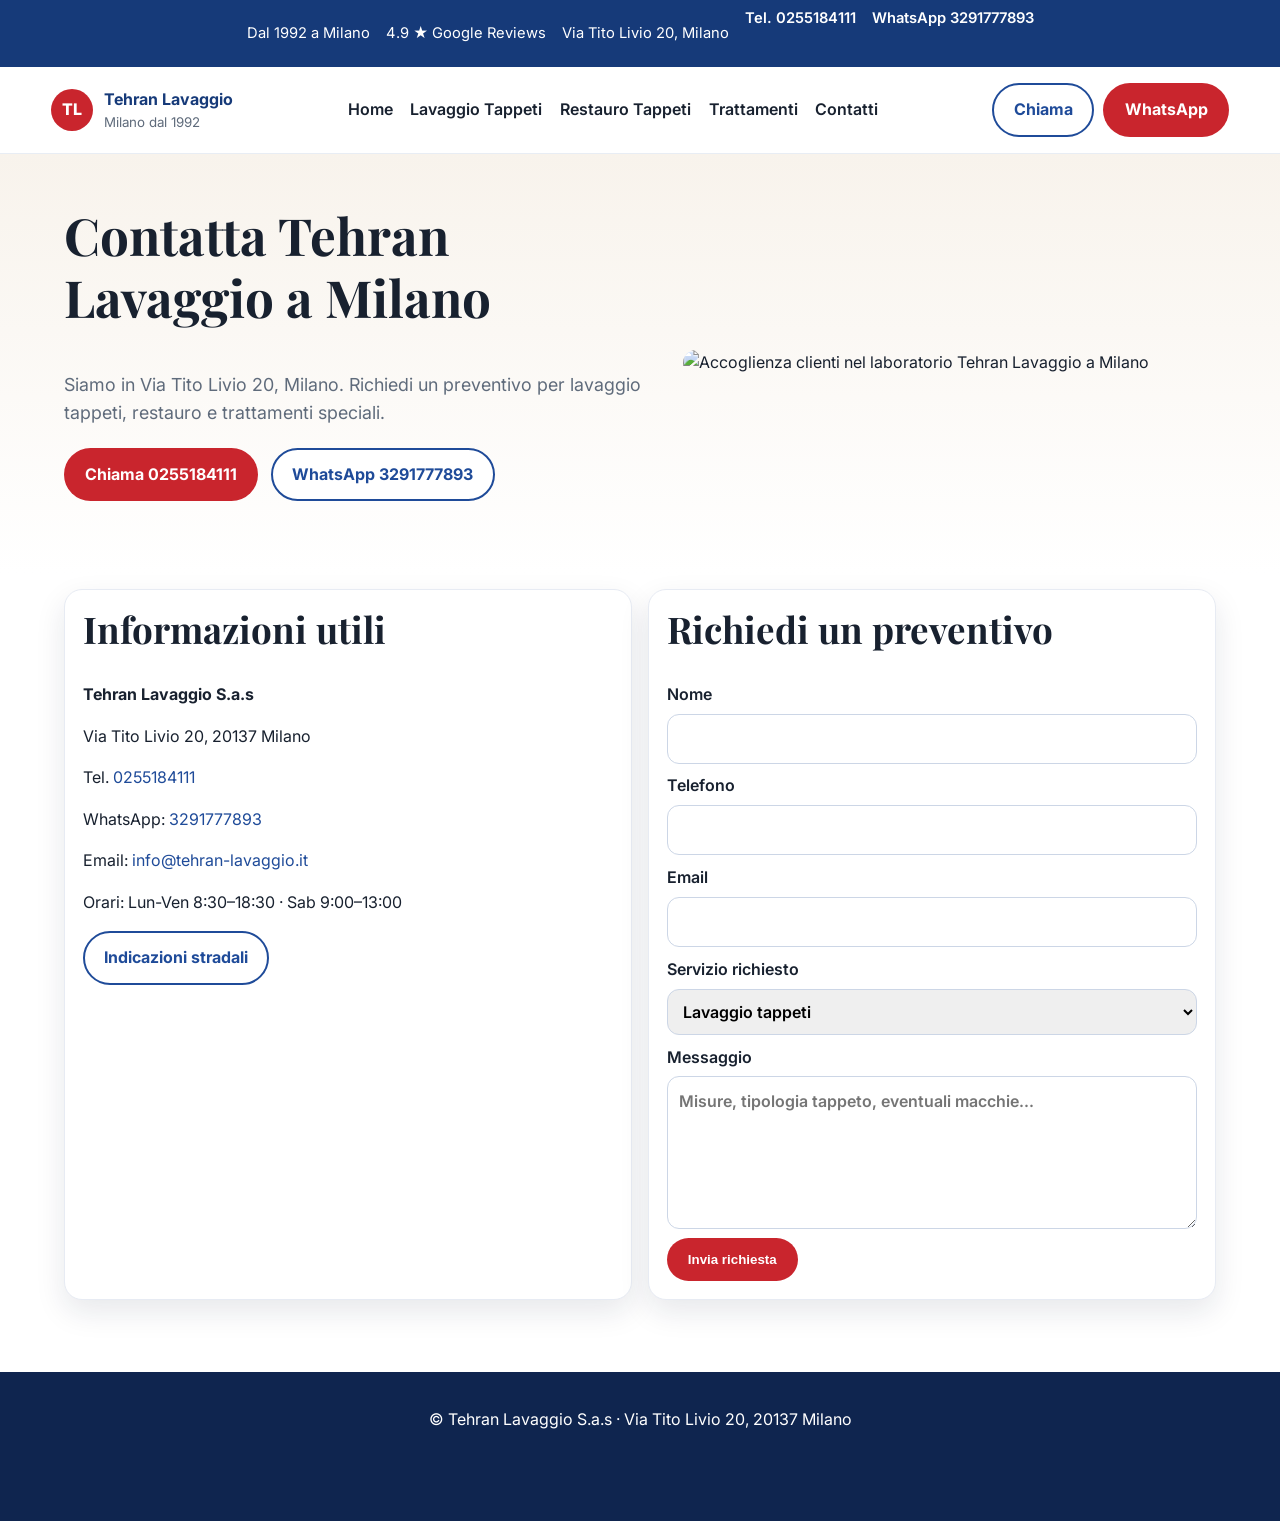
==== contatti.html @ 9e56b778 "Redesign Tehran Lavaggio website with SEO-focused multi-page structure" ====
<!doctype html>
<html lang="it">
<head>
  <meta charset="UTF-8" />
  <meta name="viewport" content="width=device-width, initial-scale=1" />
  <title>Contatti | Tehran Lavaggio Milano</title>
  <meta name="description" content="Contatta Tehran Lavaggio a Milano per lavaggio tappeti, restauro, smacchiatura e trattamenti speciali. Telefono, WhatsApp, email e mappa." />
  <link rel="preconnect" href="https://fonts.googleapis.com">
  <link rel="preconnect" href="https://fonts.gstatic.com" crossorigin>
  <link href="https://fonts.googleapis.com/css2?family=Inter:wght@400;500;600;700;800&family=Playfair+Display:wght@600;700&display=swap" rel="stylesheet">
  <link rel="stylesheet" href="styles.css" />
  <script defer src="script.js"></script>
</head>
<body>
  <header class="site-header compact">
    <div class="top-bar"><p>Dal 1992 a Milano</p><p>4.9 ★ Google Reviews</p><p>Via Tito Livio 20, Milano</p><a href="tel:+390255184111">Tel. 0255184111</a><a href="https://wa.me/393291777893">WhatsApp 3291777893</a></div>
    <div class="nav-wrap">
      <a class="logo" href="index.html"><span class="logo-mark">TL</span><span><strong>Tehran Lavaggio</strong><small>Milano dal 1992</small></span></a>
      <button class="menu-toggle" aria-label="Apri menu" aria-expanded="false">☰</button>
      <nav class="main-nav"><a href="index.html">Home</a><a href="lavaggio-tappeti-milano.html">Lavaggio Tappeti</a><a href="restauro-tappeti-milano.html">Restauro Tappeti</a><a href="trattamenti-speciali-tappeti.html">Trattamenti</a><a href="contatti.html">Contatti</a></nav>
      <div class="header-cta"><a class="btn btn-outline" href="tel:+390255184111">Chiama</a><a class="btn btn-primary" href="https://wa.me/393291777893">WhatsApp</a></div>
    </div>
  </header>

  <main id="contenuto" class="contact-page">
    <section class="hero service-hero">
      <div>
        <h1>Contatta Tehran Lavaggio a Milano</h1>
        <p class="lead">Siamo in Via Tito Livio 20, Milano. Richiedi un preventivo per lavaggio tappeti, restauro e trattamenti speciali.</p>
        <div class="cta-row"><a class="btn btn-primary" href="tel:+390255184111">Chiama 0255184111</a><a class="btn btn-outline" href="https://wa.me/393291777893">WhatsApp 3291777893</a></div>
      </div>
      <img src="https://images.unsplash.com/photo-1484154218962-a197022b5858?auto=format&fit=crop&w=1200&q=80" alt="Accoglienza clienti nel laboratorio Tehran Lavaggio a Milano" loading="eager" />
    </section>

    <section class="grid contact-grid">
      <article class="card">
        <h2>Informazioni utili</h2>
        <p><strong>Tehran Lavaggio S.a.s</strong></p>
        <p>Via Tito Livio 20, 20137 Milano</p>
        <p>Tel. <a href="tel:+390255184111">0255184111</a></p>
        <p>WhatsApp: <a href="https://wa.me/393291777893">3291777893</a></p>
        <p>Email: <a href="mailto:info@tehran-lavaggio.it">info@tehran-lavaggio.it</a></p>
        <p>Orari: Lun-Ven 8:30–18:30 · Sab 9:00–13:00</p>
        <a class="btn btn-outline" href="https://maps.google.com/?q=Via+Tito+Livio+20,+Milano">Indicazioni stradali</a>
      </article>
      <form class="card contact-form" action="#" method="post">
        <h2>Richiedi un preventivo</h2>
        <label>Nome<input type="text" name="nome" required></label>
        <label>Telefono<input type="tel" name="telefono" required></label>
        <label>Email<input type="email" name="email"></label>
        <label>Servizio richiesto
          <select name="servizio">
            <option>Lavaggio tappeti</option><option>Restauro tappeti</option><option>Smacchiatura e tintura</option><option>Trattamenti speciali</option>
          </select>
        </label>
        <label>Messaggio<textarea name="messaggio" rows="5" placeholder="Misure, tipologia tappeto, eventuali macchie..."></textarea></label>
        <button class="btn btn-primary" type="submit">Invia richiesta</button>
      </form>
    </section>
  </main>

  <footer class="site-footer"><p>© Tehran Lavaggio S.a.s · Via Tito Livio 20, 20137 Milano</p></footer>
  <div class="mobile-bar"><a href="tel:+390255184111">Chiama</a><a href="https://wa.me/393291777893">WhatsApp</a><a href="https://maps.google.com/?q=Via+Tito+Livio+20,+Milano">Indicazioni</a></div>
</body>
</html>
---- styles.css ----
:root{
  --blue:#1f4b99;
  --blue-dark:#163a79;
  --red:#c9252d;
  --bg:#fcfaf7;
  --beige:#f3ece2;
  --ink:#18212f;
  --muted:#5f6b7b;
  --radius:18px;
  --shadow:0 12px 30px rgba(17,29,59,.10);
}
*{box-sizing:border-box}
html,body{margin:0;padding:0;font-family:Inter,system-ui,sans-serif;color:var(--ink);background:#fff;line-height:1.6}
a{color:var(--blue);text-decoration:none}
img{max-width:100%;display:block;border-radius:var(--radius)}
main section{padding:clamp(2rem,4vw,4rem) clamp(1rem,5vw,6rem)}
h1,h2,h3{font-family:"Playfair Display",serif;line-height:1.2;margin-top:0}
h1{font-size:clamp(2rem,4vw,3.4rem)}
h2{font-size:clamp(1.6rem,3vw,2.3rem)}
.skip-link{position:absolute;left:-9999px}.skip-link:focus{left:1rem;top:1rem;background:#fff;padding:.5rem;border-radius:8px}
.site-header{position:sticky;top:0;z-index:100;background:#fff;border-bottom:1px solid #e8edf4}
.top-bar{background:var(--blue-dark);color:#fff;padding:.45rem 1rem;display:flex;gap:1rem;justify-content:center;flex-wrap:wrap;font-size:.92rem}
.top-bar a{color:#fff;font-weight:600}
.nav-wrap{display:flex;align-items:center;justify-content:space-between;padding:1rem clamp(1rem,4vw,4rem);gap:1rem}
.logo{display:flex;align-items:center;gap:.7rem;color:var(--blue-dark)}
.logo-mark{width:42px;height:42px;border-radius:50%;display:grid;place-content:center;background:var(--red);color:#fff;font-weight:800}
.logo small{display:block;color:var(--muted)}
.main-nav{display:flex;gap:1.1rem;align-items:center}
.main-nav a{font-weight:600;color:var(--ink)}
.header-cta{display:flex;gap:.6rem}
.menu-toggle{display:none;border:1px solid #d5dceb;background:#fff;padding:.5rem .7rem;border-radius:10px}
.btn{display:inline-block;padding:.75rem 1.2rem;border-radius:999px;font-weight:700;border:2px solid transparent}
.btn-primary{background:var(--red);color:#fff}
.btn-outline{border-color:var(--blue);color:var(--blue);background:#fff}
.hero{display:grid;grid-template-columns:1.1fr 1fr;align-items:center;gap:2rem;background:linear-gradient(180deg,#f8f3ec,#fff)}
.eyebrow{font-weight:700;letter-spacing:.03em;color:var(--blue)}
.lead{font-size:1.12rem;color:var(--muted);max-width:66ch}
.cta-row{display:flex;gap:.8rem;flex-wrap:wrap;margin:1.25rem 0}
.badges{display:flex;flex-wrap:wrap;gap:.7rem;padding:0;margin:1rem 0 0;list-style:none}
.badges li{background:#eef3fb;color:var(--blue-dark);padding:.45rem .8rem;border-radius:999px;font-weight:600;font-size:.92rem}
.stats{display:grid;grid-template-columns:repeat(5,minmax(130px,1fr));text-align:center;background:var(--blue-dark);color:#fff;padding:2rem 1rem}
.stats h2{font-family:Inter,sans-serif;font-size:1.5rem;margin-bottom:.2rem}
.grid{display:grid;gap:1rem}
.cards-3{grid-template-columns:repeat(3,minmax(0,1fr))}
.card{background:#fff;border:1px solid #e7ebf3;border-radius:var(--radius);padding:1.1rem;box-shadow:var(--shadow)}
.soft{background:var(--bg)}
.checks{padding-left:1.2rem;columns:2;gap:2rem}
.process{display:grid;gap:.7rem;padding-left:1.2rem}
.reviews blockquote{margin:0}
.local{text-align:center}
.final-cta{background:var(--beige);text-align:center}
.site-footer{background:#0f254f;color:#fff;padding:1.2rem 1rem 4.5rem;text-align:center}
.mobile-bar{position:fixed;bottom:0;left:0;right:0;background:#fff;border-top:1px solid #d7dfeb;display:none;grid-template-columns:repeat(3,1fr);z-index:120}
.mobile-bar a{text-align:center;padding:.85rem .3rem;font-weight:700;color:var(--blue-dark)}
.contact-grid{grid-template-columns:1fr 1fr;padding:1rem clamp(1rem,5vw,6rem) 4.5rem}
.contact-form label{display:grid;gap:.4rem;margin:.6rem 0;font-weight:600}
input,select,textarea{width:100%;padding:.7rem;border-radius:12px;border:1px solid #ccd6e6;font:inherit}
@media (max-width:1024px){
  .main-nav{display:none;position:absolute;top:100%;left:0;right:0;background:#fff;padding:1rem;flex-direction:column;align-items:flex-start;border-bottom:1px solid #dbe3f0}
  .main-nav.open{display:flex}
  .menu-toggle{display:block}
  .header-cta{display:none}
  .hero{grid-template-columns:1fr}
  .cards-3,.stats,.contact-grid{grid-template-columns:1fr 1fr}
  .checks{columns:1}
}
@media (max-width:680px){
  main section{padding:1.5rem 1rem}
  .cards-3,.stats,.contact-grid{grid-template-columns:1fr}
  .mobile-bar{display:grid}
}
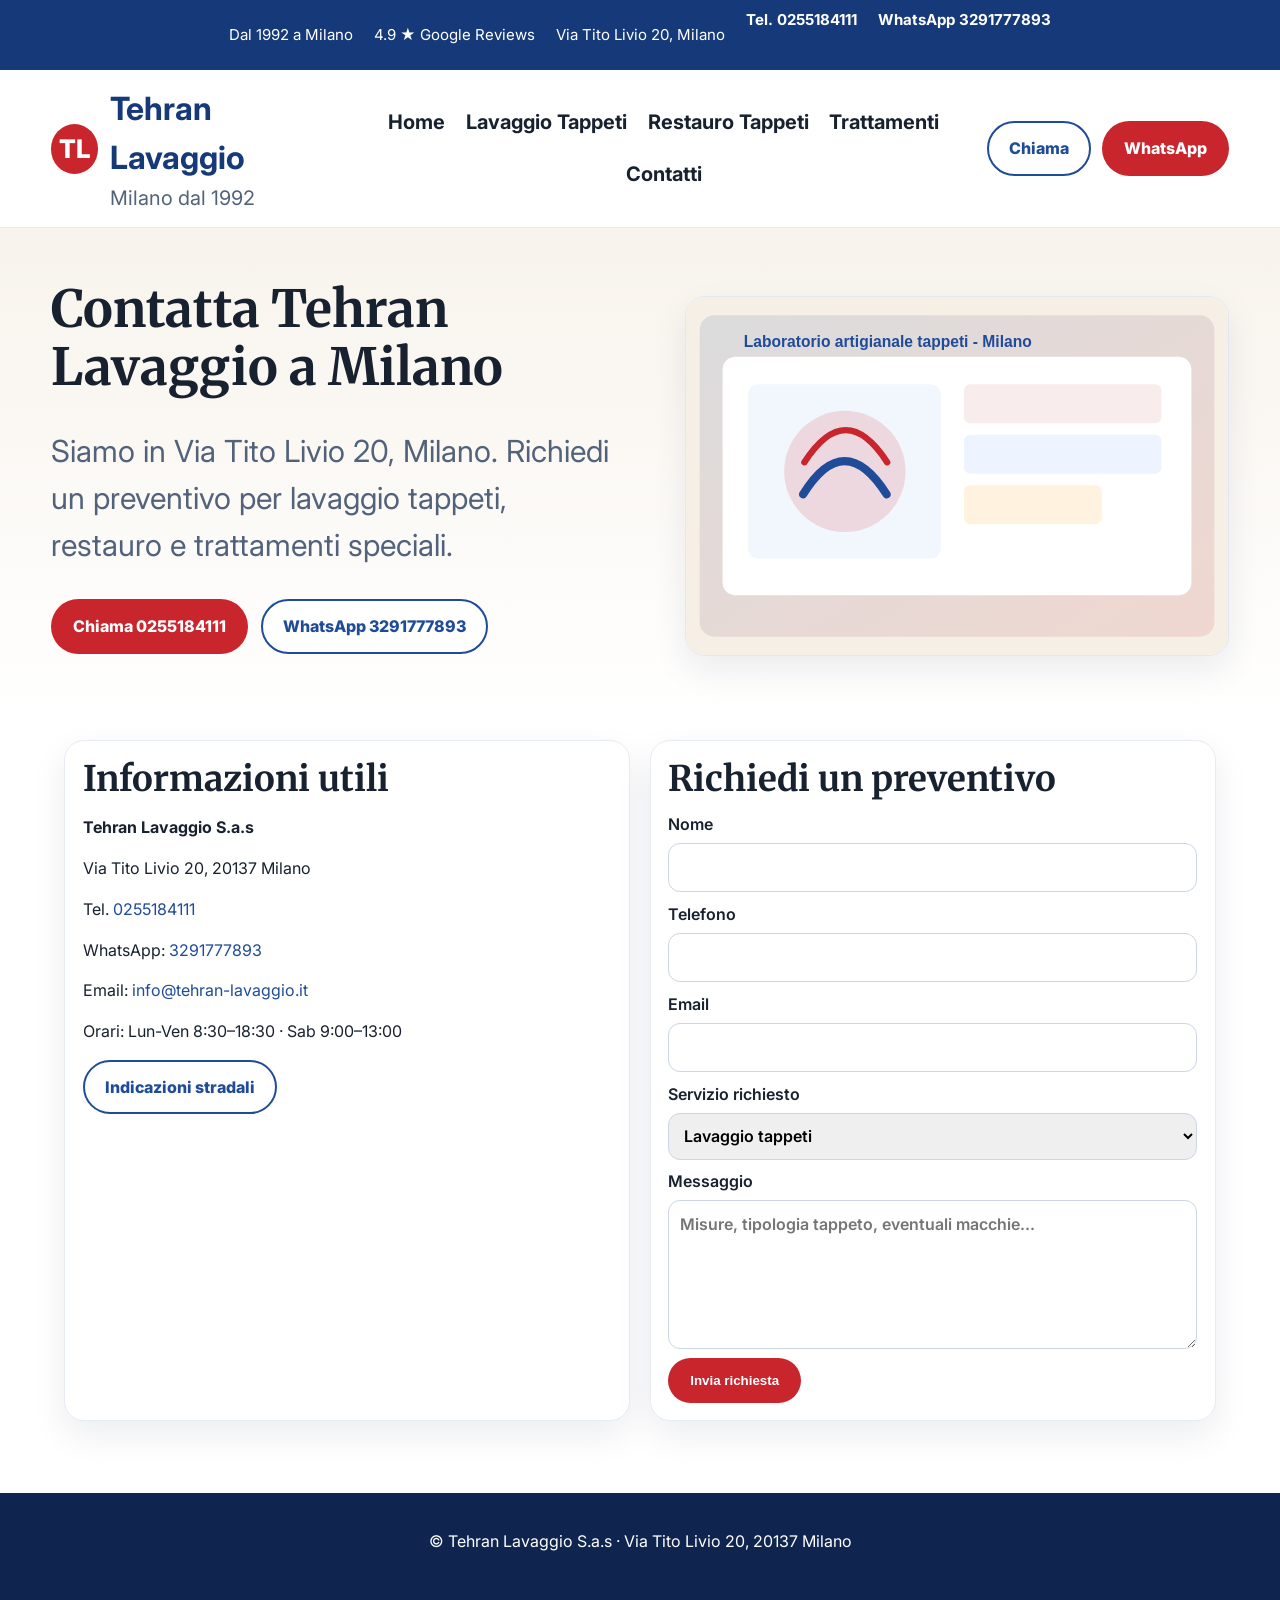
==== commit f6728d68: "Fix broken media and refresh visual style for friendlier carpet-care branding" ====
--- a/contatti.html
+++ b/contatti.html
@@ -7,7 +7,7 @@
   <meta name="description" content="Contatta Tehran Lavaggio a Milano per lavaggio tappeti, restauro, smacchiatura e trattamenti speciali. Telefono, WhatsApp, email e mappa." />
   <link rel="preconnect" href="https://fonts.googleapis.com">
   <link rel="preconnect" href="https://fonts.gstatic.com" crossorigin>
-  <link href="https://fonts.googleapis.com/css2?family=Inter:wght@400;500;600;700;800&family=Playfair+Display:wght@600;700&display=swap" rel="stylesheet">
+  <link href="https://fonts.googleapis.com/css2?family=Inter:wght@400;500;600;700;800&family=Merriweather:wght@400;700;900&display=swap" rel="stylesheet">
   <link rel="stylesheet" href="styles.css" />
   <script defer src="script.js"></script>
 </head>
@@ -29,7 +29,7 @@
         <p class="lead">Siamo in Via Tito Livio 20, Milano. Richiedi un preventivo per lavaggio tappeti, restauro e trattamenti speciali.</p>
         <div class="cta-row"><a class="btn btn-primary" href="tel:+390255184111">Chiama 0255184111</a><a class="btn btn-outline" href="https://wa.me/393291777893">WhatsApp 3291777893</a></div>
       </div>
-      <img src="https://images.unsplash.com/photo-1484154218962-a197022b5858?auto=format&fit=crop&w=1200&q=80" alt="Accoglienza clienti nel laboratorio Tehran Lavaggio a Milano" loading="eager" />
+      <img src="assets/contact.svg" alt="Illustrazione della consulenza clienti di Tehran Lavaggio" loading="eager" />
     </section>
 
     <section class="grid contact-grid">
--- a/styles.css
+++ b/styles.css
@@ -5,67 +5,83 @@
   --bg:#fcfaf7;
   --beige:#f3ece2;
   --ink:#18212f;
-  --muted:#5f6b7b;
-  --radius:18px;
-  --shadow:0 12px 30px rgba(17,29,59,.10);
+  --muted:#51627a;
+  --radius:20px;
+  --shadow:0 14px 35px rgba(17,29,59,.08);
 }
 *{box-sizing:border-box}
-html,body{margin:0;padding:0;font-family:Inter,system-ui,sans-serif;color:var(--ink);background:#fff;line-height:1.6}
+html,body{margin:0;padding:0;font-family:Inter,system-ui,sans-serif;color:var(--ink);background:#fff;line-height:1.55}
 a{color:var(--blue);text-decoration:none}
-img{max-width:100%;display:block;border-radius:var(--radius)}
-main section{padding:clamp(2rem,4vw,4rem) clamp(1rem,5vw,6rem)}
-h1,h2,h3{font-family:"Playfair Display",serif;line-height:1.2;margin-top:0}
-h1{font-size:clamp(2rem,4vw,3.4rem)}
-h2{font-size:clamp(1.6rem,3vw,2.3rem)}
+img{max-width:100%;display:block;border-radius:var(--radius);border:1px solid #e2e7f2;background:#fff}
+main section{padding:clamp(2rem,4vw,4.2rem) clamp(1rem,4vw,5.5rem)}
+h1,h2,h3{font-family:"Merriweather",Georgia,serif;line-height:1.15;margin:0 0 .8rem}
+h1{font-size:clamp(2rem,4vw,3.2rem);max-width:17ch}
+h2{font-size:clamp(1.55rem,2.8vw,2.2rem)}
 .skip-link{position:absolute;left:-9999px}.skip-link:focus{left:1rem;top:1rem;background:#fff;padding:.5rem;border-radius:8px}
 .site-header{position:sticky;top:0;z-index:100;background:#fff;border-bottom:1px solid #e8edf4}
-.top-bar{background:var(--blue-dark);color:#fff;padding:.45rem 1rem;display:flex;gap:1rem;justify-content:center;flex-wrap:wrap;font-size:.92rem}
-.top-bar a{color:#fff;font-weight:600}
-.nav-wrap{display:flex;align-items:center;justify-content:space-between;padding:1rem clamp(1rem,4vw,4rem);gap:1rem}
-.logo{display:flex;align-items:center;gap:.7rem;color:var(--blue-dark)}
-.logo-mark{width:42px;height:42px;border-radius:50%;display:grid;place-content:center;background:var(--red);color:#fff;font-weight:800}
-.logo small{display:block;color:var(--muted)}
-.main-nav{display:flex;gap:1.1rem;align-items:center}
-.main-nav a{font-weight:600;color:var(--ink)}
-.header-cta{display:flex;gap:.6rem}
-.menu-toggle{display:none;border:1px solid #d5dceb;background:#fff;padding:.5rem .7rem;border-radius:10px}
-.btn{display:inline-block;padding:.75rem 1.2rem;border-radius:999px;font-weight:700;border:2px solid transparent}
+.top-bar{background:var(--blue-dark);color:#fff;padding:.52rem 1rem;display:flex;gap:1.3rem;justify-content:center;flex-wrap:wrap;font-size:.94rem}
+.top-bar a{color:#fff;font-weight:700}
+.nav-wrap{display:flex;align-items:center;justify-content:space-between;padding:.85rem clamp(1rem,4vw,4rem);gap:1rem;max-width:1500px;margin:auto}
+.logo{display:flex;align-items:center;gap:.75rem;color:var(--blue-dark)}
+.logo-mark{width:50px;height:50px;border-radius:50%;display:grid;place-content:center;background:var(--red);color:#fff;font-weight:800;font-size:1.6rem}
+.logo strong{font-size:2rem}
+.logo small{display:block;color:var(--muted);font-size:1.25rem}
+.main-nav{display:flex;gap:1.3rem;align-items:center;flex-wrap:wrap;justify-content:center}
+.main-nav a{font-weight:700;color:var(--ink);font-size:1.25rem}
+.header-cta{display:flex;gap:.7rem}
+.menu-toggle{display:none;border:1px solid #d5dceb;background:#fff;padding:.55rem .8rem;border-radius:10px}
+.btn{display:inline-block;padding:.8rem 1.25rem;border-radius:999px;font-weight:800;border:2px solid transparent;transition:.25s}
 .btn-primary{background:var(--red);color:#fff}
+.btn-primary:hover{background:#ad1d24}
 .btn-outline{border-color:var(--blue);color:var(--blue);background:#fff}
-.hero{display:grid;grid-template-columns:1.1fr 1fr;align-items:center;gap:2rem;background:linear-gradient(180deg,#f8f3ec,#fff)}
-.eyebrow{font-weight:700;letter-spacing:.03em;color:var(--blue)}
-.lead{font-size:1.12rem;color:var(--muted);max-width:66ch}
-.cta-row{display:flex;gap:.8rem;flex-wrap:wrap;margin:1.25rem 0}
+.btn-outline:hover{background:#eff4ff}
+.hero{display:grid;grid-template-columns:1.05fr .95fr;align-items:center;gap:2.1rem;background:linear-gradient(180deg,#f8f3ec,#fff)}
+.hero img{min-height:360px;object-fit:cover;box-shadow:var(--shadow)}
+.eyebrow{font-weight:800;letter-spacing:.03em;color:var(--blue)}
+.lead{font-size:1.9rem;color:var(--muted);max-width:30ch}
+.cta-row{display:flex;gap:.8rem;flex-wrap:wrap;margin:1.2rem 0}
 .badges{display:flex;flex-wrap:wrap;gap:.7rem;padding:0;margin:1rem 0 0;list-style:none}
-.badges li{background:#eef3fb;color:var(--blue-dark);padding:.45rem .8rem;border-radius:999px;font-weight:600;font-size:.92rem}
-.stats{display:grid;grid-template-columns:repeat(5,minmax(130px,1fr));text-align:center;background:var(--blue-dark);color:#fff;padding:2rem 1rem}
-.stats h2{font-family:Inter,sans-serif;font-size:1.5rem;margin-bottom:.2rem}
-.grid{display:grid;gap:1rem}
+.badges li{background:#eef3fb;color:var(--blue-dark);padding:.48rem .9rem;border-radius:999px;font-weight:700;font-size:.95rem}
+.stats{display:grid;grid-template-columns:repeat(5,minmax(130px,1fr));text-align:center;background:var(--blue-dark);color:#fff;padding:2.2rem 1rem}
+.stats h2{font-family:Inter,sans-serif;font-size:1.55rem;margin-bottom:.2rem}
+.grid{display:grid;gap:1.2rem}
 .cards-3{grid-template-columns:repeat(3,minmax(0,1fr))}
 .card{background:#fff;border:1px solid #e7ebf3;border-radius:var(--radius);padding:1.1rem;box-shadow:var(--shadow)}
+.card h3{margin:.3rem 0 .45rem}
 .soft{background:var(--bg)}
 .checks{padding-left:1.2rem;columns:2;gap:2rem}
 .process{display:grid;gap:.7rem;padding-left:1.2rem}
-.reviews blockquote{margin:0}
+figure.card img{aspect-ratio:4/3;object-fit:cover;margin-bottom:.6rem}
+.reviews blockquote{margin:0;font-size:1.06rem}
+.reviews cite{display:block;margin-top:.6rem;color:var(--muted)}
 .local{text-align:center}
 .final-cta{background:var(--beige);text-align:center}
 .site-footer{background:#0f254f;color:#fff;padding:1.2rem 1rem 4.5rem;text-align:center}
 .mobile-bar{position:fixed;bottom:0;left:0;right:0;background:#fff;border-top:1px solid #d7dfeb;display:none;grid-template-columns:repeat(3,1fr);z-index:120}
-.mobile-bar a{text-align:center;padding:.85rem .3rem;font-weight:700;color:var(--blue-dark)}
+.mobile-bar a{text-align:center;padding:.85rem .3rem;font-weight:800;color:var(--blue-dark)}
 .contact-grid{grid-template-columns:1fr 1fr;padding:1rem clamp(1rem,5vw,6rem) 4.5rem}
 .contact-form label{display:grid;gap:.4rem;margin:.6rem 0;font-weight:600}
 input,select,textarea{width:100%;padding:.7rem;border-radius:12px;border:1px solid #ccd6e6;font:inherit}
+@media (max-width:1260px){
+  .main-nav a{font-size:1.05rem}
+  .logo strong{font-size:1.65rem}
+  .logo small{font-size:1.1rem}
+}
 @media (max-width:1024px){
   .main-nav{display:none;position:absolute;top:100%;left:0;right:0;background:#fff;padding:1rem;flex-direction:column;align-items:flex-start;border-bottom:1px solid #dbe3f0}
   .main-nav.open{display:flex}
   .menu-toggle{display:block}
   .header-cta{display:none}
   .hero{grid-template-columns:1fr}
+  .lead{font-size:1.4rem;max-width:unset}
   .cards-3,.stats,.contact-grid{grid-template-columns:1fr 1fr}
   .checks{columns:1}
 }
 @media (max-width:680px){
   main section{padding:1.5rem 1rem}
   .cards-3,.stats,.contact-grid{grid-template-columns:1fr}
+  .top-bar{font-size:.84rem;gap:.7rem}
+  .logo strong{font-size:1.45rem}
+  .logo small{font-size:1rem}
   .mobile-bar{display:grid}
 }
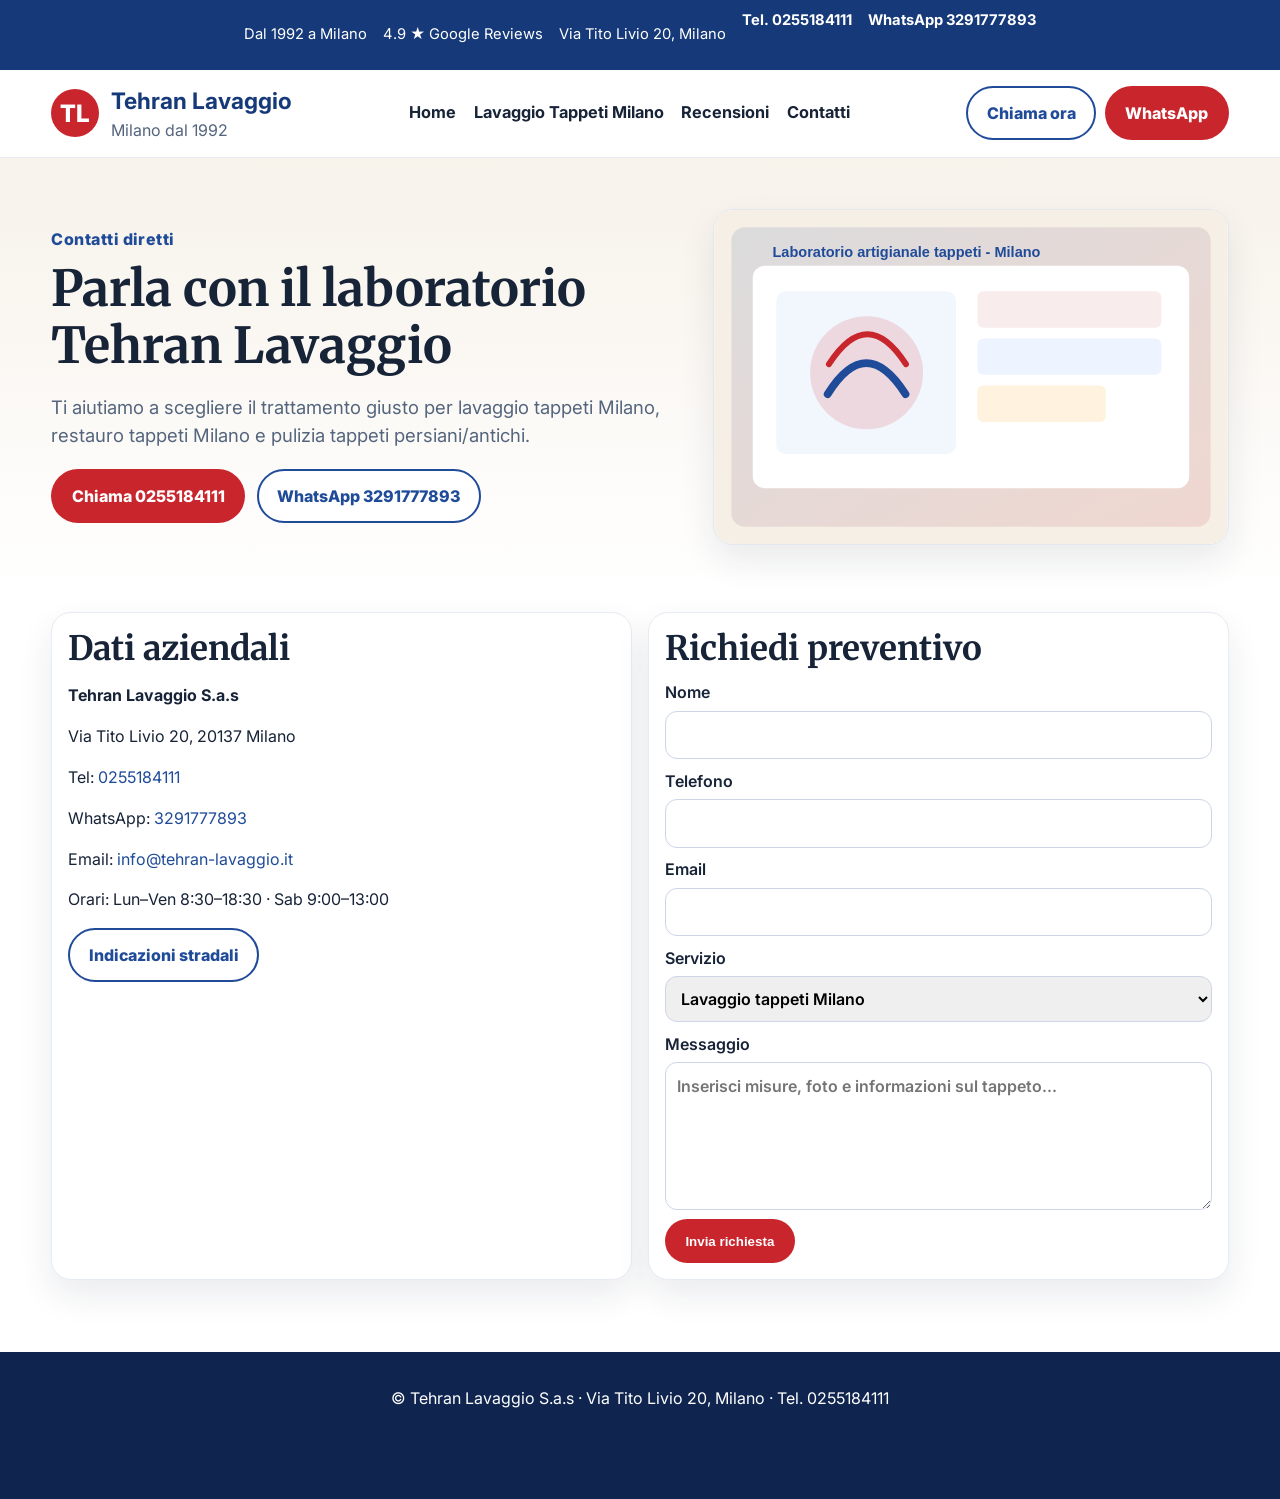
==== commit 53ba0f58: "Rebuild UX with conversion-focused structure inspired by premium service flows" ====
--- a/contatti.html
+++ b/contatti.html
@@ -3,8 +3,8 @@
 <head>
   <meta charset="UTF-8" />
   <meta name="viewport" content="width=device-width, initial-scale=1" />
-  <title>Contatti | Tehran Lavaggio Milano</title>
-  <meta name="description" content="Contatta Tehran Lavaggio a Milano per lavaggio tappeti, restauro, smacchiatura e trattamenti speciali. Telefono, WhatsApp, email e mappa." />
+  <title>Contatti Tehran Lavaggio | Lavaggio Tappeti Milano</title>
+  <meta name="description" content="Contatta Tehran Lavaggio a Milano: Via Tito Livio 20, Tel. 0255184111, WhatsApp 3291777893. Preventivi per lavaggio e restauro tappeti." />
   <link rel="preconnect" href="https://fonts.googleapis.com">
   <link rel="preconnect" href="https://fonts.gstatic.com" crossorigin>
   <link href="https://fonts.googleapis.com/css2?family=Inter:wght@400;500;600;700;800&family=Merriweather:wght@400;700;900&display=swap" rel="stylesheet">
@@ -12,54 +12,64 @@
   <script defer src="script.js"></script>
 </head>
 <body>
-  <header class="site-header compact">
-    <div class="top-bar"><p>Dal 1992 a Milano</p><p>4.9 ★ Google Reviews</p><p>Via Tito Livio 20, Milano</p><a href="tel:+390255184111">Tel. 0255184111</a><a href="https://wa.me/393291777893">WhatsApp 3291777893</a></div>
-    <div class="nav-wrap">
-      <a class="logo" href="index.html"><span class="logo-mark">TL</span><span><strong>Tehran Lavaggio</strong><small>Milano dal 1992</small></span></a>
-      <button class="menu-toggle" aria-label="Apri menu" aria-expanded="false">☰</button>
-      <nav class="main-nav"><a href="index.html">Home</a><a href="lavaggio-tappeti-milano.html">Lavaggio Tappeti</a><a href="restauro-tappeti-milano.html">Restauro Tappeti</a><a href="trattamenti-speciali-tappeti.html">Trattamenti</a><a href="contatti.html">Contatti</a></nav>
-      <div class="header-cta"><a class="btn btn-outline" href="tel:+390255184111">Chiama</a><a class="btn btn-primary" href="https://wa.me/393291777893">WhatsApp</a></div>
+<header class="site-header compact">
+  <div class="top-bar"><p>Dal 1992 a Milano</p><p>4.9 ★ Google Reviews</p><p>Via Tito Livio 20, Milano</p><a href="tel:+390255184111">Tel. 0255184111</a><a href="https://wa.me/393291777893">WhatsApp 3291777893</a></div>
+  <div class="nav-wrap">
+    <a class="logo" href="index.html"><span class="logo-mark">TL</span><span><strong>Tehran Lavaggio</strong><small>Milano dal 1992</small></span></a>
+    <button class="menu-toggle" aria-label="Apri menu" aria-expanded="false">☰</button>
+    <nav class="main-nav"><a href="index.html">Home</a><a href="lavaggio-tappeti-milano.html">Lavaggio Tappeti Milano</a><a href="index.html#recensioni">Recensioni</a><a href="contatti.html">Contatti</a></nav>
+    <div class="header-cta"><a class="btn btn-outline" href="tel:+390255184111">Chiama ora</a><a class="btn btn-primary" href="https://wa.me/393291777893">WhatsApp</a></div>
+  </div>
+</header>
+
+<main id="contenuto">
+  <section class="hero">
+    <div>
+      <p class="eyebrow">Contatti diretti</p>
+      <h1>Parla con il laboratorio Tehran Lavaggio</h1>
+      <p class="lead">Ti aiutiamo a scegliere il trattamento giusto per lavaggio tappeti Milano, restauro tappeti Milano e pulizia tappeti persiani/antichi.</p>
+      <div class="cta-row">
+        <a class="btn btn-primary" href="tel:+390255184111">Chiama 0255184111</a>
+        <a class="btn btn-outline" href="https://wa.me/393291777893">WhatsApp 3291777893</a>
+      </div>
     </div>
-  </header>
+    <img src="assets/contact.svg" alt="Assistenza clienti Tehran Lavaggio Milano" loading="eager" />
+  </section>
 
-  <main id="contenuto" class="contact-page">
-    <section class="hero service-hero">
-      <div>
-        <h1>Contatta Tehran Lavaggio a Milano</h1>
-        <p class="lead">Siamo in Via Tito Livio 20, Milano. Richiedi un preventivo per lavaggio tappeti, restauro e trattamenti speciali.</p>
-        <div class="cta-row"><a class="btn btn-primary" href="tel:+390255184111">Chiama 0255184111</a><a class="btn btn-outline" href="https://wa.me/393291777893">WhatsApp 3291777893</a></div>
-      </div>
-      <img src="assets/contact.svg" alt="Illustrazione della consulenza clienti di Tehran Lavaggio" loading="eager" />
-    </section>
+  <section class="grid contact-grid">
+    <article class="card">
+      <h2>Dati aziendali</h2>
+      <p><strong>Tehran Lavaggio S.a.s</strong></p>
+      <p>Via Tito Livio 20, 20137 Milano</p>
+      <p>Tel: <a href="tel:+390255184111">0255184111</a></p>
+      <p>WhatsApp: <a href="https://wa.me/393291777893">3291777893</a></p>
+      <p>Email: <a href="mailto:info@tehran-lavaggio.it">info@tehran-lavaggio.it</a></p>
+      <p>Orari: Lun–Ven 8:30–18:30 · Sab 9:00–13:00</p>
+      <a class="btn btn-outline" href="https://maps.google.com/?q=Via+Tito+Livio+20,+Milano">Indicazioni stradali</a>
+    </article>
 
-    <section class="grid contact-grid">
-      <article class="card">
-        <h2>Informazioni utili</h2>
-        <p><strong>Tehran Lavaggio S.a.s</strong></p>
-        <p>Via Tito Livio 20, 20137 Milano</p>
-        <p>Tel. <a href="tel:+390255184111">0255184111</a></p>
-        <p>WhatsApp: <a href="https://wa.me/393291777893">3291777893</a></p>
-        <p>Email: <a href="mailto:info@tehran-lavaggio.it">info@tehran-lavaggio.it</a></p>
-        <p>Orari: Lun-Ven 8:30–18:30 · Sab 9:00–13:00</p>
-        <a class="btn btn-outline" href="https://maps.google.com/?q=Via+Tito+Livio+20,+Milano">Indicazioni stradali</a>
-      </article>
-      <form class="card contact-form" action="#" method="post">
-        <h2>Richiedi un preventivo</h2>
-        <label>Nome<input type="text" name="nome" required></label>
-        <label>Telefono<input type="tel" name="telefono" required></label>
-        <label>Email<input type="email" name="email"></label>
-        <label>Servizio richiesto
-          <select name="servizio">
-            <option>Lavaggio tappeti</option><option>Restauro tappeti</option><option>Smacchiatura e tintura</option><option>Trattamenti speciali</option>
-          </select>
-        </label>
-        <label>Messaggio<textarea name="messaggio" rows="5" placeholder="Misure, tipologia tappeto, eventuali macchie..."></textarea></label>
-        <button class="btn btn-primary" type="submit">Invia richiesta</button>
-      </form>
-    </section>
-  </main>
+    <form class="card contact-form" action="#" method="post">
+      <h2>Richiedi preventivo</h2>
+      <label>Nome<input type="text" name="nome" required></label>
+      <label>Telefono<input type="tel" name="telefono" required></label>
+      <label>Email<input type="email" name="email"></label>
+      <label>Servizio
+        <select name="servizio">
+          <option>Lavaggio tappeti Milano</option>
+          <option>Lavaggio tappeti antichi Milano</option>
+          <option>Lavaggio tappeti moderni Milano</option>
+          <option>Restauro tappeti Milano</option>
+          <option>Smacchiatura e tintura</option>
+          <option>Trattamenti speciali / anti-tarme / deodorazione</option>
+        </select>
+      </label>
+      <label>Messaggio<textarea name="messaggio" rows="5" placeholder="Inserisci misure, foto e informazioni sul tappeto..."></textarea></label>
+      <button class="btn btn-primary" type="submit">Invia richiesta</button>
+    </form>
+  </section>
+</main>
 
-  <footer class="site-footer"><p>© Tehran Lavaggio S.a.s · Via Tito Livio 20, 20137 Milano</p></footer>
-  <div class="mobile-bar"><a href="tel:+390255184111">Chiama</a><a href="https://wa.me/393291777893">WhatsApp</a><a href="https://maps.google.com/?q=Via+Tito+Livio+20,+Milano">Indicazioni</a></div>
+<footer class="site-footer"><p>© Tehran Lavaggio S.a.s · Via Tito Livio 20, Milano · Tel. 0255184111</p></footer>
+<div class="mobile-bar"><a href="tel:+390255184111">Chiama</a><a href="https://wa.me/393291777893">WhatsApp</a><a href="https://maps.google.com/?q=Via+Tito+Livio+20,+Milano">Indicazioni</a></div>
 </body>
 </html>
--- a/styles.css
+++ b/styles.css
@@ -4,84 +4,89 @@
   --red:#c9252d;
   --bg:#fcfaf7;
   --beige:#f3ece2;
-  --ink:#18212f;
-  --muted:#51627a;
+  --ink:#172337;
+  --muted:#54657d;
   --radius:20px;
-  --shadow:0 14px 35px rgba(17,29,59,.08);
+  --shadow:0 15px 35px rgba(22,32,60,.09);
 }
 *{box-sizing:border-box}
 html,body{margin:0;padding:0;font-family:Inter,system-ui,sans-serif;color:var(--ink);background:#fff;line-height:1.55}
 a{color:var(--blue);text-decoration:none}
 img{max-width:100%;display:block;border-radius:var(--radius);border:1px solid #e2e7f2;background:#fff}
-main section{padding:clamp(2rem,4vw,4.2rem) clamp(1rem,4vw,5.5rem)}
+main section{padding:clamp(2rem,4vw,4rem) clamp(1rem,4vw,5rem)}
 h1,h2,h3{font-family:"Merriweather",Georgia,serif;line-height:1.15;margin:0 0 .8rem}
-h1{font-size:clamp(2rem,4vw,3.2rem);max-width:17ch}
-h2{font-size:clamp(1.55rem,2.8vw,2.2rem)}
+h1{font-size:clamp(1.95rem,4vw,3.1rem)}
+h2{font-size:clamp(1.5rem,2.8vw,2.1rem)}
 .skip-link{position:absolute;left:-9999px}.skip-link:focus{left:1rem;top:1rem;background:#fff;padding:.5rem;border-radius:8px}
 .site-header{position:sticky;top:0;z-index:100;background:#fff;border-bottom:1px solid #e8edf4}
-.top-bar{background:var(--blue-dark);color:#fff;padding:.52rem 1rem;display:flex;gap:1.3rem;justify-content:center;flex-wrap:wrap;font-size:.94rem}
+.top-bar{background:var(--blue-dark);color:#fff;padding:.54rem 1rem;display:flex;gap:1rem;justify-content:center;flex-wrap:wrap;font-size:.92rem}
 .top-bar a{color:#fff;font-weight:700}
 .nav-wrap{display:flex;align-items:center;justify-content:space-between;padding:.85rem clamp(1rem,4vw,4rem);gap:1rem;max-width:1500px;margin:auto}
 .logo{display:flex;align-items:center;gap:.75rem;color:var(--blue-dark)}
-.logo-mark{width:50px;height:50px;border-radius:50%;display:grid;place-content:center;background:var(--red);color:#fff;font-weight:800;font-size:1.6rem}
-.logo strong{font-size:2rem}
-.logo small{display:block;color:var(--muted);font-size:1.25rem}
-.main-nav{display:flex;gap:1.3rem;align-items:center;flex-wrap:wrap;justify-content:center}
-.main-nav a{font-weight:700;color:var(--ink);font-size:1.25rem}
-.header-cta{display:flex;gap:.7rem}
-.menu-toggle{display:none;border:1px solid #d5dceb;background:#fff;padding:.55rem .8rem;border-radius:10px}
-.btn{display:inline-block;padding:.8rem 1.25rem;border-radius:999px;font-weight:800;border:2px solid transparent;transition:.25s}
+.logo-mark{width:48px;height:48px;border-radius:50%;display:grid;place-content:center;background:var(--red);color:#fff;font-weight:800;font-size:1.5rem}
+.logo strong{font-size:1.42rem}
+.logo small{display:block;color:var(--muted);font-size:1rem}
+.main-nav{display:flex;gap:1.1rem;align-items:center}
+.main-nav a,.drop-btn{font-weight:700;color:var(--ink);font-size:1.02rem;background:none;border:0;cursor:pointer}
+.menu-dropdown{position:relative}
+.dropdown-content{display:none;position:absolute;top:140%;left:0;background:#fff;border:1px solid #dce4f3;border-radius:14px;box-shadow:var(--shadow);min-width:270px;padding:.5rem;z-index:10}
+.dropdown-content a{display:block;padding:.55rem .65rem;border-radius:10px}
+.dropdown-content a:hover{background:#f1f5fd}
+.menu-dropdown:hover .dropdown-content,.menu-dropdown:focus-within .dropdown-content{display:block}
+.header-cta{display:flex;gap:.55rem;flex-wrap:wrap;justify-content:flex-end}
+.menu-toggle{display:none;border:1px solid #d5dceb;background:#fff;padding:.5rem .7rem;border-radius:10px}
+.btn{display:inline-block;padding:.78rem 1.15rem;border-radius:999px;font-weight:800;border:2px solid transparent;transition:.2s}
 .btn-primary{background:var(--red);color:#fff}
-.btn-primary:hover{background:#ad1d24}
+.btn-primary:hover{background:#ab1f26}
 .btn-outline{border-color:var(--blue);color:var(--blue);background:#fff}
-.btn-outline:hover{background:#eff4ff}
-.hero{display:grid;grid-template-columns:1.05fr .95fr;align-items:center;gap:2.1rem;background:linear-gradient(180deg,#f8f3ec,#fff)}
-.hero img{min-height:360px;object-fit:cover;box-shadow:var(--shadow)}
-.eyebrow{font-weight:800;letter-spacing:.03em;color:var(--blue)}
-.lead{font-size:1.9rem;color:var(--muted);max-width:30ch}
-.cta-row{display:flex;gap:.8rem;flex-wrap:wrap;margin:1.2rem 0}
-.badges{display:flex;flex-wrap:wrap;gap:.7rem;padding:0;margin:1rem 0 0;list-style:none}
-.badges li{background:#eef3fb;color:var(--blue-dark);padding:.48rem .9rem;border-radius:999px;font-weight:700;font-size:.95rem}
-.stats{display:grid;grid-template-columns:repeat(5,minmax(130px,1fr));text-align:center;background:var(--blue-dark);color:#fff;padding:2.2rem 1rem}
-.stats h2{font-family:Inter,sans-serif;font-size:1.55rem;margin-bottom:.2rem}
-.grid{display:grid;gap:1.2rem}
+.btn-outline:hover{background:#eef3fd}
+.hero{display:grid;grid-template-columns:1.1fr .9fr;align-items:center;gap:2rem;background:linear-gradient(180deg,#f7f2ea,#fff)}
+.hero img{min-height:320px;object-fit:cover;box-shadow:var(--shadow)}
+.eyebrow{font-weight:800;letter-spacing:.03em;color:var(--blue);margin-bottom:.5rem}
+.lead{font-size:1.16rem;color:var(--muted);max-width:63ch}
+.lead-sm{color:var(--muted);font-weight:600}
+.cta-row{display:flex;gap:.75rem;flex-wrap:wrap;margin:1.2rem 0}
+.cta-row.center{justify-content:center}
+.badges{display:flex;flex-wrap:wrap;gap:.55rem;padding:0;margin:.8rem 0 0;list-style:none}
+.badges li{background:#eef3fb;color:var(--blue-dark);padding:.45rem .8rem;border-radius:999px;font-weight:700;font-size:.92rem}
+.grid{display:grid;gap:1rem}
+.cards-2{grid-template-columns:repeat(2,minmax(0,1fr))}
 .cards-3{grid-template-columns:repeat(3,minmax(0,1fr))}
-.card{background:#fff;border:1px solid #e7ebf3;border-radius:var(--radius);padding:1.1rem;box-shadow:var(--shadow)}
-.card h3{margin:.3rem 0 .45rem}
+.card{background:#fff;border:1px solid #e7ebf3;border-radius:var(--radius);padding:1rem;box-shadow:var(--shadow)}
+.card h3{margin:.2rem 0 .45rem}
 .soft{background:var(--bg)}
-.checks{padding-left:1.2rem;columns:2;gap:2rem}
-.process{display:grid;gap:.7rem;padding-left:1.2rem}
-figure.card img{aspect-ratio:4/3;object-fit:cover;margin-bottom:.6rem}
-.reviews blockquote{margin:0;font-size:1.06rem}
-.reviews cite{display:block;margin-top:.6rem;color:var(--muted)}
+.trust p{max-width:75ch}
+.process{display:grid;gap:.7rem;padding-left:1.1rem}
+.steps-5 li{background:#fff;border:1px solid #e6ebf4;border-radius:14px;padding:.7rem .8rem;list-style-position:inside}
+.review-carousel{display:grid;grid-template-columns:auto 1fr auto;align-items:center;gap:.75rem}
+.carousel-btn{width:44px;height:44px;border-radius:50%;border:1px solid #d7dfef;background:#fff;font-size:1.5rem;color:var(--blue);cursor:pointer}
+.review-track{position:relative;min-height:140px}
+.review{display:none;position:absolute;inset:0}
+.review.active{display:block}
+.gallery{grid-template-columns:repeat(5,minmax(0,1fr))}
+.gallery figure{margin:0}
+.gallery img{aspect-ratio:4/3;object-fit:cover;margin-bottom:.5rem}
 .local{text-align:center}
+.map-placeholder{margin-top:1rem;padding:2rem;background:#f5f8ff;color:var(--muted)}
+.faq details{margin:.55rem 0;padding:.7rem .85rem;background:#fff;border:1px solid #e3e9f4;border-radius:12px}
 .final-cta{background:var(--beige);text-align:center}
-.site-footer{background:#0f254f;color:#fff;padding:1.2rem 1rem 4.5rem;text-align:center}
+.site-footer{background:#0f254f;color:#fff;padding:1.1rem 1rem 4.5rem;text-align:center}
 .mobile-bar{position:fixed;bottom:0;left:0;right:0;background:#fff;border-top:1px solid #d7dfeb;display:none;grid-template-columns:repeat(3,1fr);z-index:120}
-.mobile-bar a{text-align:center;padding:.85rem .3rem;font-weight:800;color:var(--blue-dark)}
-.contact-grid{grid-template-columns:1fr 1fr;padding:1rem clamp(1rem,5vw,6rem) 4.5rem}
-.contact-form label{display:grid;gap:.4rem;margin:.6rem 0;font-weight:600}
-input,select,textarea{width:100%;padding:.7rem;border-radius:12px;border:1px solid #ccd6e6;font:inherit}
-@media (max-width:1260px){
-  .main-nav a{font-size:1.05rem}
-  .logo strong{font-size:1.65rem}
-  .logo small{font-size:1.1rem}
-}
-@media (max-width:1024px){
+.mobile-bar a{text-align:center;padding:.82rem .3rem;font-weight:800;color:var(--blue-dark)}
+.contact-grid{grid-template-columns:1fr 1fr;padding:1rem clamp(1rem,4vw,5rem) 4.5rem}
+.contact-form label{display:grid;gap:.35rem;margin:.6rem 0;font-weight:600}
+input,select,textarea{width:100%;padding:.68rem;border-radius:12px;border:1px solid #ccd6e6;font:inherit}
+@media (max-width:1100px){
   .main-nav{display:none;position:absolute;top:100%;left:0;right:0;background:#fff;padding:1rem;flex-direction:column;align-items:flex-start;border-bottom:1px solid #dbe3f0}
   .main-nav.open{display:flex}
   .menu-toggle{display:block}
   .header-cta{display:none}
   .hero{grid-template-columns:1fr}
-  .lead{font-size:1.4rem;max-width:unset}
-  .cards-3,.stats,.contact-grid{grid-template-columns:1fr 1fr}
-  .checks{columns:1}
+  .cards-3,.cards-2,.contact-grid,.gallery{grid-template-columns:1fr 1fr}
 }
-@media (max-width:680px){
-  main section{padding:1.5rem 1rem}
-  .cards-3,.stats,.contact-grid{grid-template-columns:1fr}
-  .top-bar{font-size:.84rem;gap:.7rem}
-  .logo strong{font-size:1.45rem}
-  .logo small{font-size:1rem}
+@media (max-width:700px){
+  main section{padding:1.4rem 1rem}
+  .cards-3,.cards-2,.contact-grid,.gallery{grid-template-columns:1fr}
+  .top-bar{font-size:.84rem;gap:.6rem}
   .mobile-bar{display:grid}
 }
